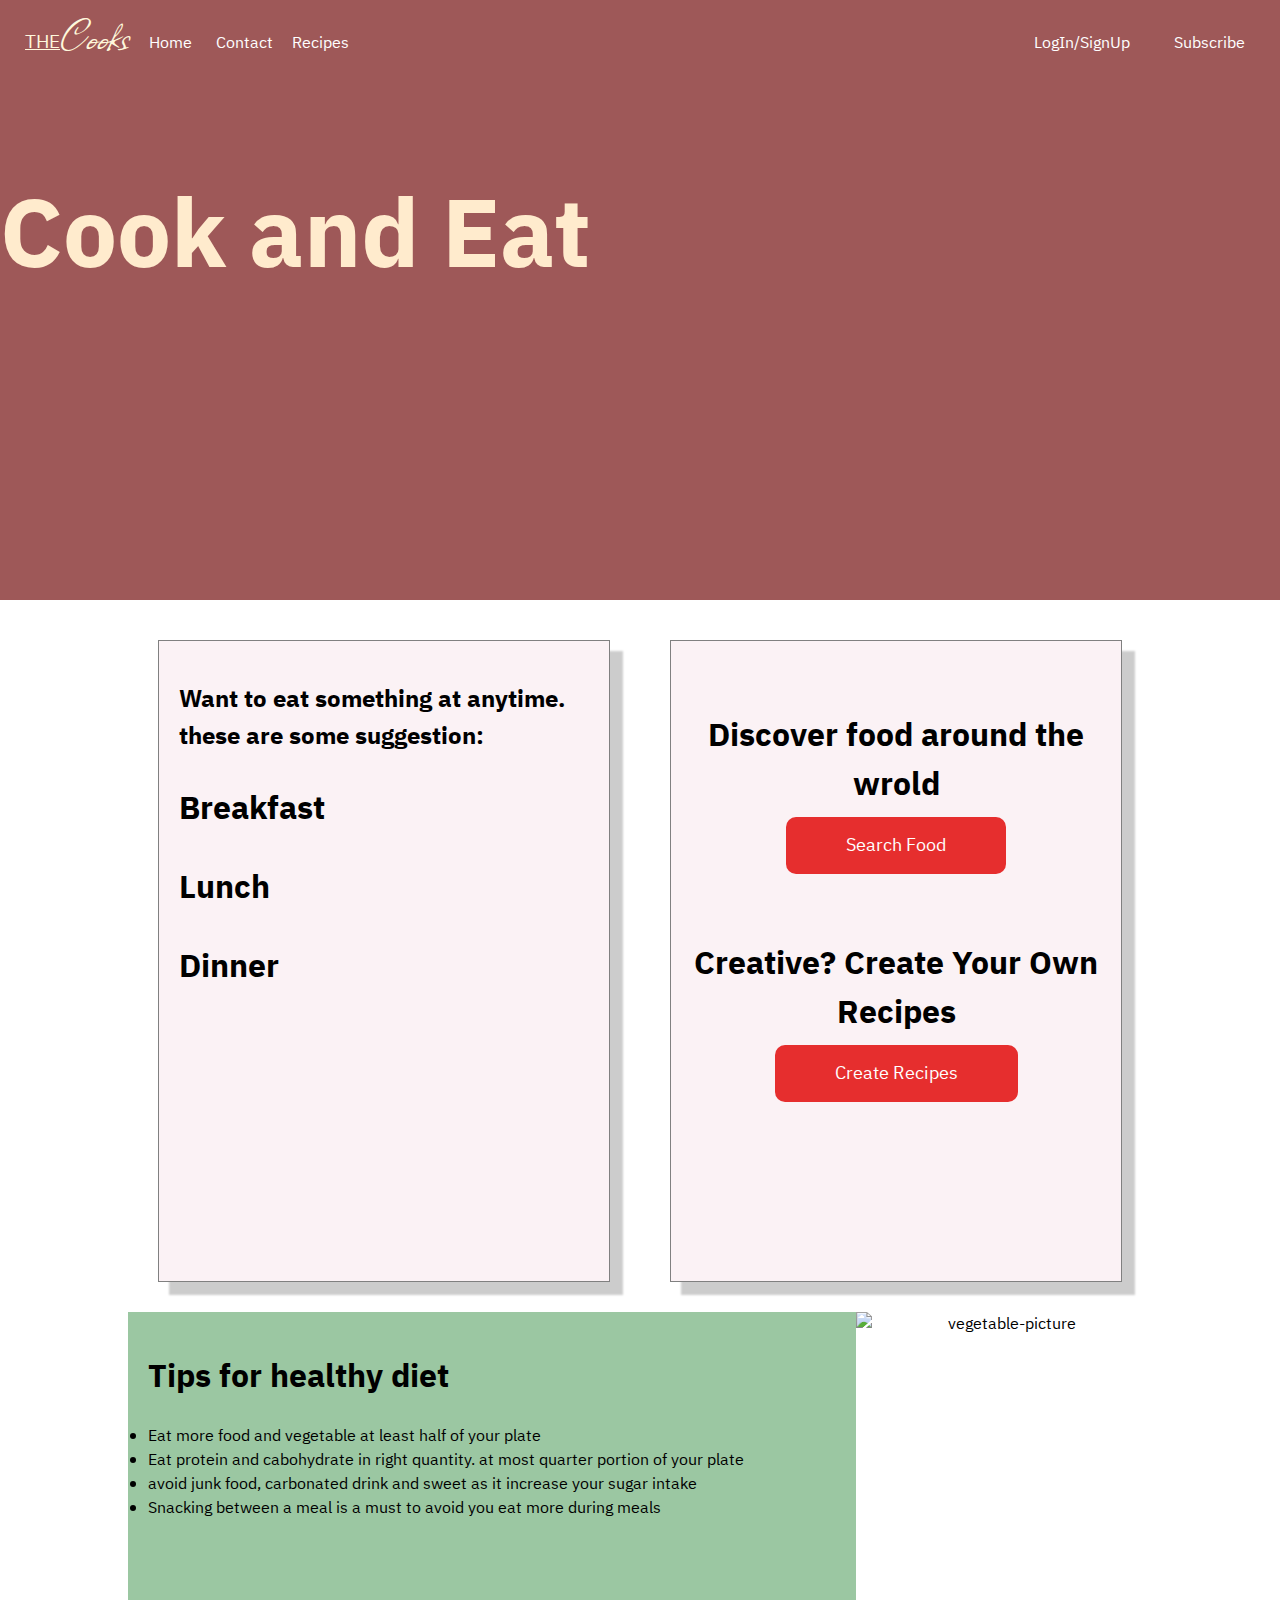
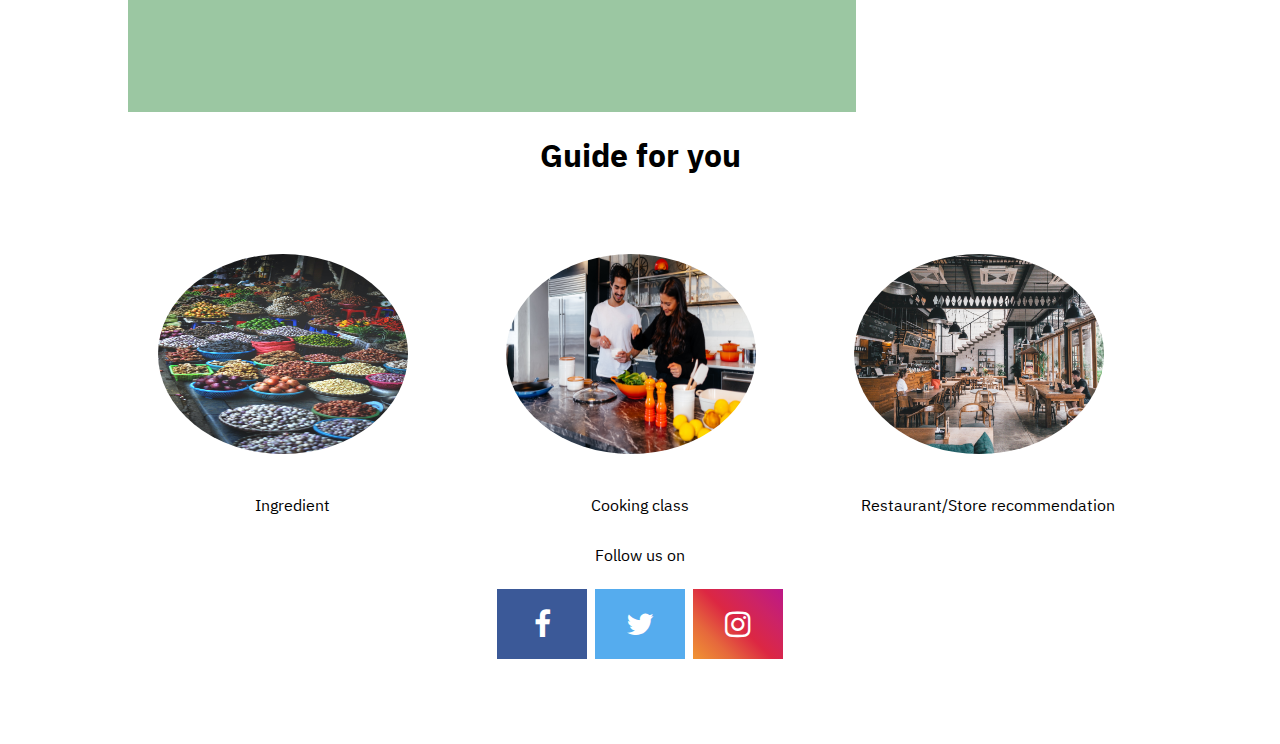
==== index.html @ 3da7bb6d "Update" ====
<!DOCTYPE html>
<html lang="en">
<head>
    <meta charset="UTF-8">
    <meta http-equiv="X-UA-Compatible" content="IE=edge">
    <meta name="viewport" content="width=device-width, initial-scale=1.0">
    <title>Home:TheCooks</title>
    <link rel="stylesheet" href="https://cdnjs.cloudflare.com/ajax/libs/font-awesome/4.7.0/css/font-awesome.min.css">
    <link rel="stylesheet" href="css/main.css">
</head>
<body>
    <header class="main-header position ">
        <div class="flex flex_1">
        <div class="flex main-header-left flex_1">
            <div class="logo"><u>THE</u><span>Cooks</span></div>
            <nav>
                <a href="index.html">Home</a>
                <a href="Contact.html">Contact</a>
                <span id="recipesbtn">Recipes</span>
            </nav>
        </div>
        <div class="main-header-right flex flex_1">
            <nav>
                <a href="">LogIn/SignUp</a>
                <a href="">Subscribe</a>
            </nav>
            <button id="button-bars" class="button-bars">
                <div></div>
                <div></div>
                <div></div>
            </button>
        </div>
        </div>
    </header>
    <div id="header-menu-mobile" class=" header-menu-mobile flex">
        <nav class="flex">
            <a href="">LogIn/SignUp</a>
            <a href="">Subscribe</a>
            <a href="index.html">Home</a>
            <a href="Contact.html">Contact</a>
            <a id="recipes-btn" href="">Recipes</a>
            <button id="close">X</button>
        </nav>
    </div>
    <section id="recipes" class="recipes flex none">
        <nav class="flex">
            <a href="">Chicken</a>
            <a href="">Meat</a>
            <a href="">Vegetable/fruit</a>
            <a href="">Fish</a>
            <a href="">Noodles/Pasta</a>
            <a href="">Rice/Porridge</a>
            <button id="cancelbtn">X</button>
        </nav>
        
    </section>


    
    <main>
        <section class="banner">
            <div class="banner-bg">
                <h1>Cook and Eat</h1>
        </div>
    
        </section>
    </main>



    <section class="main-container middle-section flex">
            <div div class=" middle-content ">
                <h2> Want to eat something at anytime. these are some suggestion:</h2>
                <div class="time"> <h1>Breakfast</h1></div>
                <div class="time"> <h1>Lunch</h1></div>
                <div class="time"> <h1>Dinner</h1></div>
            </div>
        
        <div div class=" flex middle-content align-center">
        <div>
            <h1 class="banner-title">Discover food around the wrold</h1>
            <p></p>
            <a href="search.html" class="searchbtn">Search Food</a>
           
        </div>
        
        <div >
            <h1 class="banner-title">Creative? Create Your Own Recipes</h1>
            <p></p>
            <nav class="searchbtn"></nav>
            <a href="create.html" >Create Recipes</a>
        </div>
    </div>
    </section>

    <section class="flex middle-content-3  main-container align-center">
        <div class=" text-box">
            <h1> Tips for healthy diet</h1>
            <p> 
                <li>Eat more food and vegetable at least half of your plate</li>
                <li>Eat protein and cabohydrate in right quantity. at most quarter portion of your plate </li>
                <li> avoid junk food, carbonated drink and sweet as it increase your sugar intake</li>
                <li>Snacking between a meal is a must to avoid you eat more during meals </li>
            </p>
        </div>
        <img src="./img/dose-juice-sTPy-oeA3h0-unsplash.jpg" alt="vegetable-picture">
    </section>



    <section class=" middle-section-2">
        <h1 class="align-center"> Guide for you</h1>
        <p></p>
        <div class=" grid grid_3 main-container">
        <div class="flex middle-content-2">
            <img src="./img/Ingredient.jpg" alt="">
            <div>Ingredient</div>
        </div>
        <div class="flex middle-content-2">
            <img src="./img/cooking.jpg" alt="">
            <div>Cooking class</div>
        </div>
        <div class="flex middle-content-2">
            <img src="./img/Restaurant.jpg" alt="">
            <div>Restaurant/Store recommendation</div> 
        </div>
        </div>
    </section>




    <section class="main-container bottom-section align-center">
        <div>
            <p> Follow us on</p>
            <a href="#" class="fa fa-facebook"></a>
            <a href="#" class="fa fa-twitter"></a>
            <a href="#" class="fa fa-instagram"></a>
        </div>
        
    </section>



    <script src="js/main.js"></script>
</body>
</html>
---- css/main.css ----
@import url('https://fonts.googleapis.com/css2?family=Allison&display=swap');
@import url('https://fonts.googleapis.com/css2?family=IBM+Plex+Sans+Devanagari:wght@300&display=swap');
body{
    margin: 0;
    font-family: 'IBM Plex Sans Devanagari', sans-serif;
    font-size: 16px;
}

.main-container{
width: 80%;
margin: 0 auto;
}
.flex{
    display: flex;
}
.grid{
    display: grid;
}





/* header */
/*  */
.logo{
    font-size: 1.2rem;
    color: cornsilk;
    margin-left: 20px;
}
.logo span {
    font-family: 'Allison', cursive;
    font-size: 3rem;
}
.flex_1{
    justify-content: space-between;
    align-items: baseline;
}
.position{
    position: fixed;
    top: 0;
    z-index: 12;
}
.main-header{
  
    background-color: rgb(158, 88, 88);
    padding: 5px;
    width: 100%;
    
}
.main-header nav a{
    color: white;
    text-decoration: none;
}

.main-header-left nav a{
    margin-left: 20px;
    word-spacing: 20px;
}
.main-header-right nav a{
    margin-right: 40px;
    word-spacing: 20px;
}
.button-bars{
    margin-right: 60px;
    display: none;
    
}
.button-bars div {
    width: 30px;
    height: 3px;
    background-color: black;
    margin: 6px 0;
  }
.header-menu-mobile{
    background-color: rgb(27, 25, 25);
    position: absolute;
    /* top: 0; */
    right: 0;
    bottom: 0;
    left: 0;
    height: 100%;
    display: none;
    z-index: 20;
}
.header-menu-mobile nav {
    height: 100%;
    width: 100%;
    flex-direction: column;
    justify-content: center;
    align-items: center;
}
.header-menu-mobile nav a{
    text-decoration: none;
    color: rgb(160, 154, 154);
    font-size: 1.2rem;
    padding: 20px;
}



@media (max-width: 480px){

    .button-bars{
        display: block;
    }

    .main-header-right nav{
        display: none;
    }
    .main-header-left nav{
        display: none;
    }
    .banner-bg{
        height: 600px;
    }
 .banner-bg h1{
     width: 20%;
     font-size: small;
     margin: 0;
 }
 .middle-content-3{
     flex-direction: column;
     height: 1200px;
     width: 100%;
 }

 .text-box{
    width:400px;
 }
}

.show{
    display: block !important;
    animation: showmenu 0.35 ease-in-out;
}

@keyframes showmenu {
    0%{
        transform: translateX(100%);
    }

    100%{
        transform: translateX(0%);
    }
} 

/* recipes */

#recipesbtn{
    width: 40%;
    margin-left: 15px;
    color: white;
}
#recipesbtn:hover{
    font-weight: bolder;
    
}
.recipes nav {
    width: 100%;
    height: 200px;
    background-color: black;
    flex-direction: column;
    padding: 10px;
}

.recipes nav a{
 text-decoration: none;
 color: gray;
 font-size: larger;
}
.recipes{
    width: 10%;
    position: fixed;
    top: 60px;
    left:300px;
    z-index: 15;
}
.none{
    display: none;
}
.showrecipe{
display: block !important;
animation: showrecp 0.4 ;

}
 
@keyframes showrecp {
    0%{
        transform: translateY(100%);
    }

    100%{
        transform: translateY(0%);
    }
}
















/* banner */
.banner-bg{
background-color: rgb(158, 88, 88);
height: 600px;
margin-bottom: 10px;
}
.banner-bg h1{
    color: blanchedalmond;
    text-align: center;
    font-size: 6em ;
    position: absolute;
    top: 100px;
}




/* middle-section */

.middle_section{
    background-color:rgba(231, 228, 228, 0.966);
    padding: 20px;
    justify-content: space-around;
    height: 400px;
    align-items: center;
    
}

.middle-content{
    background-color: rgba(233, 190, 203, 0.199);
    width: 80%;
    height: 600px;
    border: 1px solid grey;
    padding: 20px;
    margin: 30px;
    box-shadow: 12px 12px 2px 1px rgba(0, 0, 0, 0.2);
  
}
.middle-content{
    flex-direction: column;
}

.align-center{
    text-align: center;
}

@media (max-width: 480px){

    
    .middle-section{
        margin: 0;
        flex-direction: column;
        
    }
    .middle-content{
        background-color: rgb(230, 230, 230);
        width: 100%;
        height: 30%;
        border: 1px solid grey;
        padding: 20px;
        margin: 30px;
        flex-direction: column;
        align-items: center;
      
    }


}
.middle-content  a{
    background-color: rgb(230, 46, 46);
    border-radius: 10px;
    /* box-shadow: ; */
    padding: 15px 60px ;
    width: 100%;
    text-decoration: none;
    color: white;
    font-size: large;
    
}
.middle-content a:hover{
    background-color: rgb(146, 3, 3);

}
.middle-content div{
    margin: 30px 0;

}




/* middle-section-2 */
.grid_3{
    grid-template-columns: repeat(3,1fr);
    gap: 20px;
}

.middle-content-2{
    flex-direction: column;
    margin-top: 20px;
}
.middle-content-2 div{
    text-align: center;
    padding: 10px;
}
.middle-content-2 img{
    border-radius:50% ;
}
.middle-content-2 img{
    width: 250px;
    height: 200px;
    padding: 30px;
}


@media (max-width: 480px){

    .grid_3{
        grid-template-columns: 1fr;
        gap: 20px;
    }
    .middle-content-2 div{
        text-align: start;
    }
    .middle-content-2 img{
        border-radius:10px ;
    }
    .middle-section-2 h1{
        background-color: thistle;
        padding-left:50px;
        text-align: start;
    }
    .bottom-section p{
        text-align: start;
        margin-left: 10px;
    }
    .fa{
        text-align: start;
        border-radius: 50%;
        width: 30px;
        padding: 20px;
    }
    
}

/* middle-content */
.middle-content-3{
    justify-content: center;
}
.text-box{
    margin-top: 0;
    height: 360px;
    text-align: start;
    background-color: rgb(155, 199, 162);
    padding: 20px;
    width: 80%;

}
/* .text-box p{
padding: 20px 30px;

} */
.middle-content-3 img{
    width: 352px;
    height: 400px;
}


/* bottom-section */

.bottom-section{
    height: 200px;
    
}




/* social media */
.fa {
    padding: 20px;
    font-size: 30px;
    width: 50px;
    text-align: center;
    text-decoration: none;
    margin: 5px 2px;
  }
  
  .fa:hover {
      opacity: 0.7;
  }
  
  .fa-facebook {
    background: #3B5998;
    color: white;
  }
  
  .fa-twitter {
    background: #55ACEE;
    color: white;
  }
  .fa-instagram {
      color: white;
    background: #f09433; 
    background: -moz-linear-gradient(45deg, #f09433 0%, #e6683c 25%, #dc2743 50%, #cc2366 75%, #bc1888 100%); 
    background: -webkit-linear-gradient(45deg, #f09433 0%,#e6683c 25%,#dc2743 50%,#cc2366 75%,#bc1888 100%); 
    background: linear-gradient(45deg, #f09433 0%,#e6683c 25%,#dc2743 50%,#cc2366 75%,#bc1888 100%); 
    filter: progid:DXImageTransform.Microsoft.gradient( startColorstr='#f09433', endColorstr='#bc1888',GradientType=1 )
  }  







/* create-recipes */
.body-create{
    background-image: url("../img/max-delsid-81QFH8r4xog-unsplash.jpg");
    background-repeat: no-repeat;
    background-size: cover;
    background-position: center;
}
.create-container{
    width: 70%;
    margin: 0 auto;
    background-color: rgba(70, 32, 36, 0.527);
    color: plum;
    padding: 20px;
    margin-top: 50px;
}
textarea{
    width: 500px;
    height: 200px;
}
@media (max-width:480px){
    textarea{
        width: 200px;
        height: 200px;
    } 
}




/* contact */
.bg1-contact{
    height: 400px;
    background-image: url(../img/fruit-and-vegetable.jpg);
    background-repeat: no-repeat;
    background-size: cover;
    background-position: center;
}

/* top section */
.contact{
    margin-top: 50px;
}
.top-section-contact{
    background-color: pink;
    color: rgb(27, 25, 25);
    height: 350px;
    justify-content: center;
    align-items: center; flex-direction: column;
}
.bottom-section-contact{
    font-family: 'Indie Flower', cursive;
    font-size: 3rem;
    border: 1px gray solid;
    text-transform: capitalize;
    text-align: center;
}
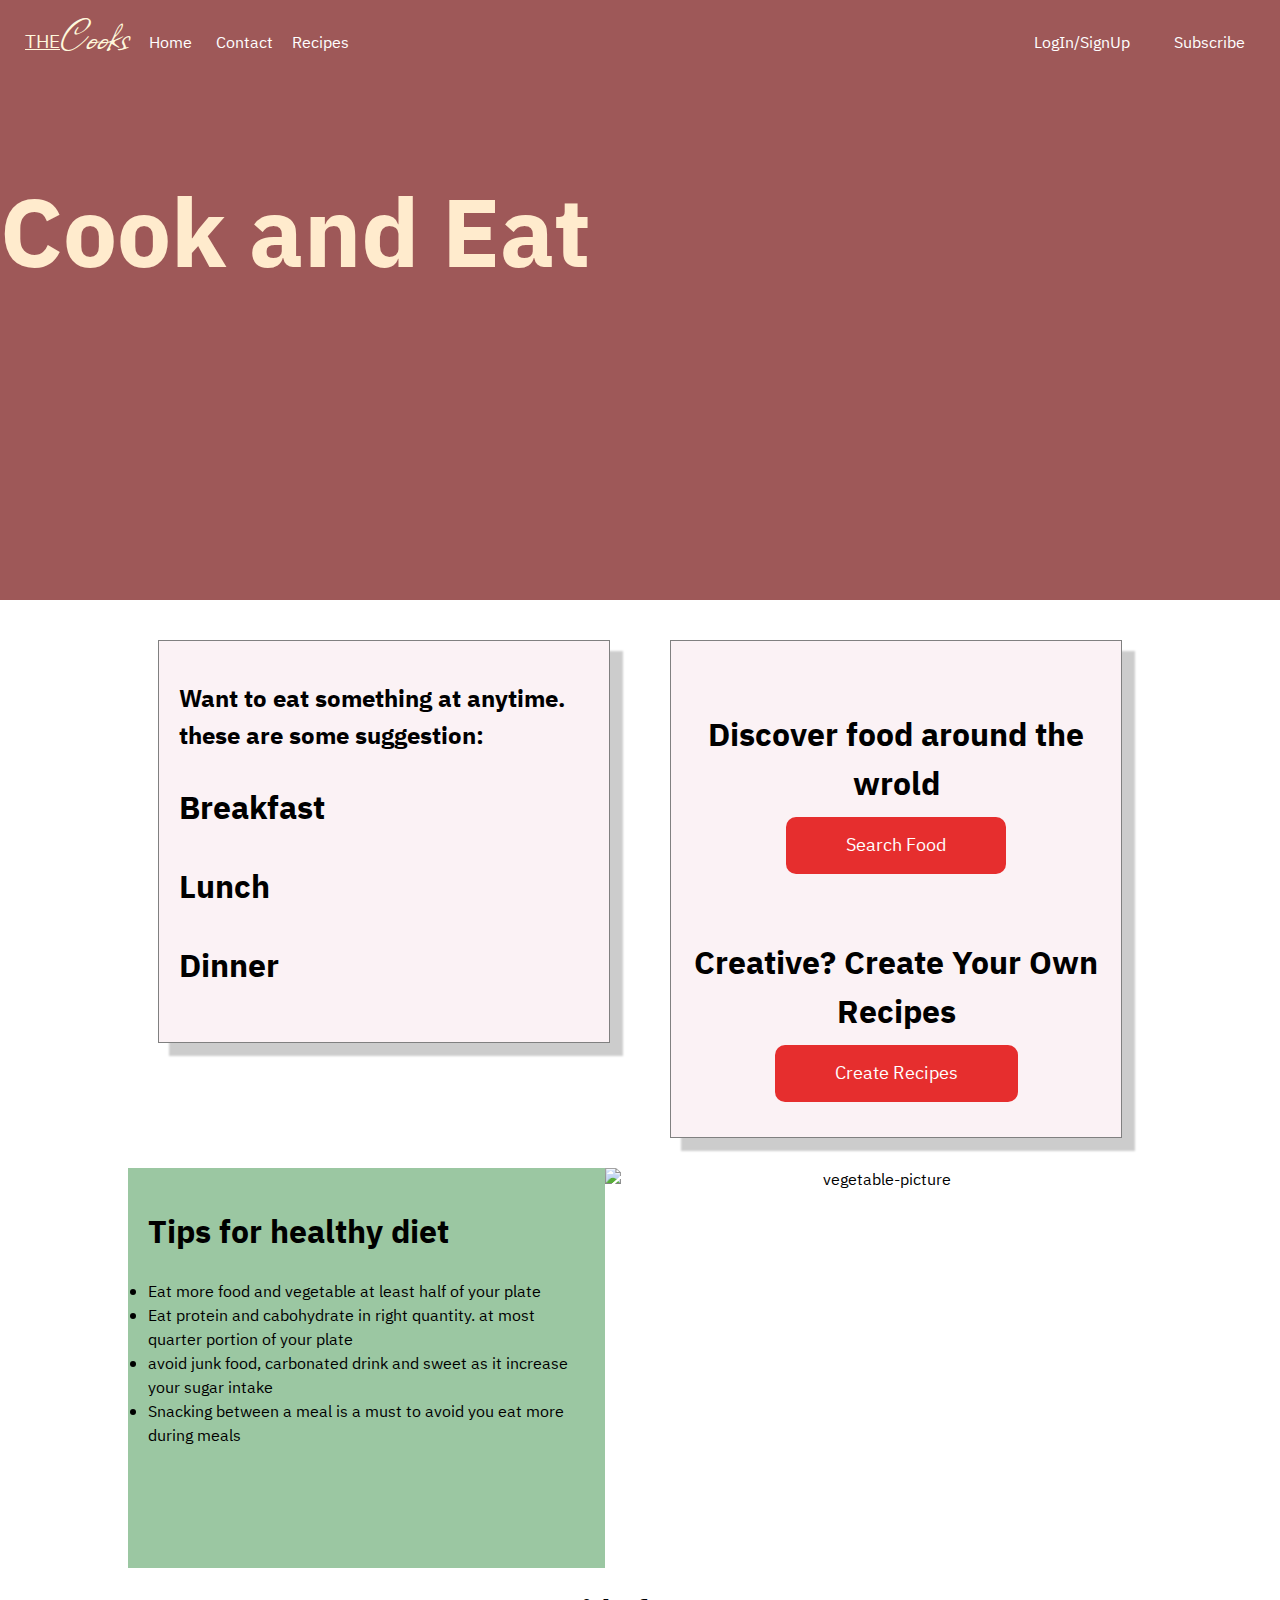
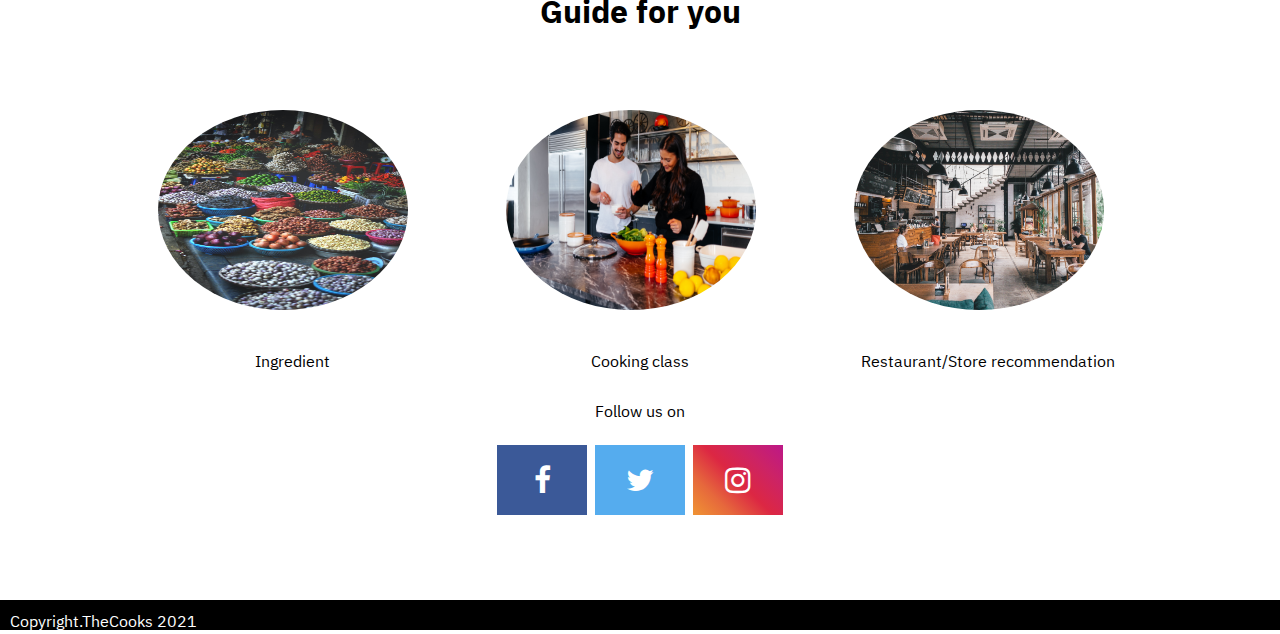
==== commit b80539ea: "update" ====
--- a/index.html
+++ b/index.html
@@ -5,6 +5,9 @@
     <meta http-equiv="X-UA-Compatible" content="IE=edge">
     <meta name="viewport" content="width=device-width, initial-scale=1.0">
     <title>Home:TheCooks</title>
+    <link rel="stylesheet"
+    href="https://cdnjs.cloudflare.com/ajax/libs/animate.css/4.1.1/animate.min.css"
+/>
     <link rel="stylesheet" href="https://cdnjs.cloudflare.com/ajax/libs/font-awesome/4.7.0/css/font-awesome.min.css">
     <link rel="stylesheet" href="css/main.css">
 </head>
@@ -60,7 +63,7 @@
     <main>
         <section class="banner">
             <div class="banner-bg">
-                <h1>Cook and Eat</h1>
+                <h1 class="animate__animated animate__jackInTheBox animate__delay-3s animate__slower animate__repeat-3">Cook and Eat</h1>
         </div>
     
         </section>
@@ -144,4 +147,6 @@
 
     <script src="js/main.js"></script>
 </body>
+<footer>Copyright.TheCooks 2021</footer>
+
 </html>--- a/css/main.css
+++ b/css/main.css
@@ -241,7 +241,7 @@
 .middle-content{
     background-color: rgba(233, 190, 203, 0.199);
     width: 80%;
-    height: 600px;
+    height: 100%;
     border: 1px solid grey;
     padding: 20px;
     margin: 30px;
@@ -365,7 +365,7 @@
     text-align: start;
     background-color: rgb(155, 199, 162);
     padding: 20px;
-    width: 80%;
+    width: 100%;
 
 }
 /* .text-box p{
@@ -373,7 +373,7 @@
 
 } */
 .middle-content-3 img{
-    width: 352px;
+    width: 100vw;
     height: 400px;
 }
 
@@ -471,7 +471,9 @@
 .top-section-contact{
     background-color: pink;
     color: rgb(27, 25, 25);
-    height: 350px;
+    height: 620px;}
+.flex-top-contact{
+    width: 50%;
     justify-content: center;
     align-items: center; flex-direction: column;
 }
@@ -481,4 +483,29 @@
     border: 1px gray solid;
     text-transform: capitalize;
     text-align: center;
-}+}
+
+.contact-info{
+    margin-top: 50px;
+
+    flex-direction: column;
+
+}
+
+.contact-info h1{
+    font-size: medium;
+    font-family: 'Times New Roman', Times, serif;
+    margin: 0;
+}
+
+
+footer{
+    background-color: black;
+    color: white;
+    height: 10px;
+    padding: 10px;
+}
+
+.animate__animated .animate__jackInTheBox {
+    --animate-duration: 3s;
+  }